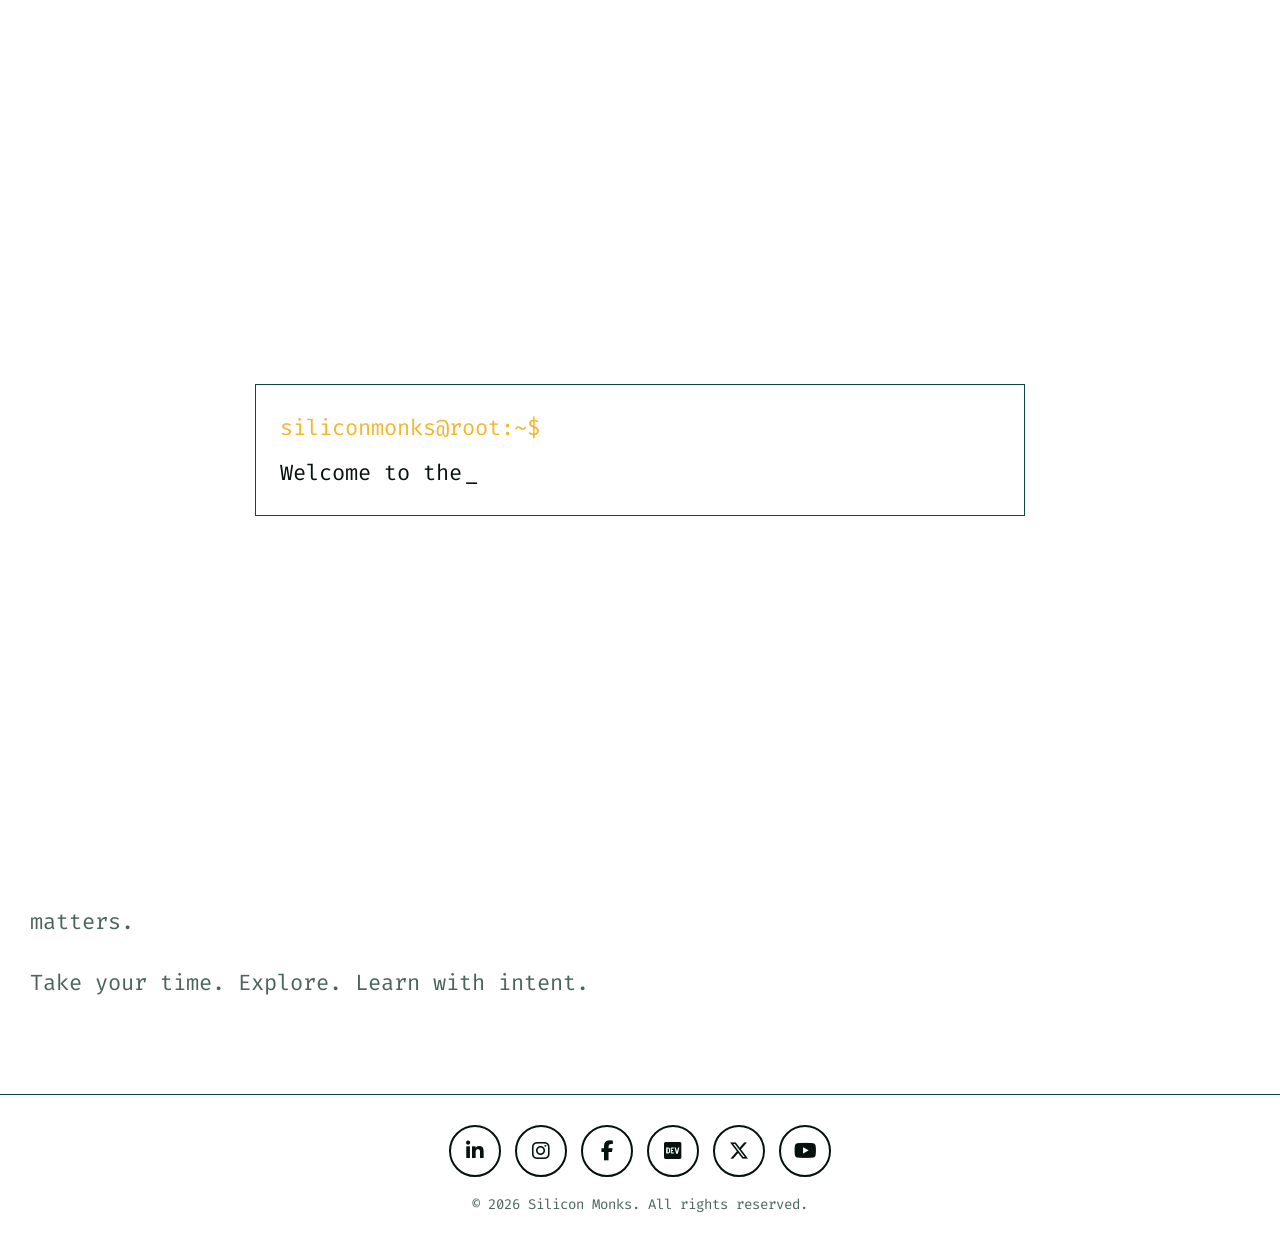
==== index.html @ 1dd902ce "silicon-monks blog site first commit" ====
<!DOCTYPE html>
<html lang="en">
<head>
  <meta charset="UTF-8">
  <meta name="viewport" content="width=device-width, initial-scale=1.0">
  <title>Silicon Monks</title>

  <link rel="icon" type="image/png" href="images/silicon-monks-img.png?v=3">

  <link rel="preconnect" href="https://fonts.googleapis.com">
  <link rel="preconnect" href="https://fonts.gstatic.com" crossorigin>
  <link href="https://fonts.googleapis.com/css2?family=Fira+Code&display=swap" rel="stylesheet">
  
  <link rel="stylesheet" href="https://cdnjs.cloudflare.com/ajax/libs/font-awesome/6.5.1/css/all.min.css">
  <link rel="stylesheet" href="css/style.css">
</head>
<body>

<div class="loader" id="loader" aria-label="Loading">
  <div class="loader-terminal">
    <span class="loader-prompt">siliconmonks@root:~$</span>
    <span id="loader-text"></span><span class="loader-cursor">_</span>
  </div>
</div>

<header class="nav">
  <!--<div class="logo">siliconmonks@root:~$</div>-->

  <div class="nav-actions">
    <button class="theme-toggle" onclick="toggleTheme()" aria-label="Toggle dark mode">
      <span class="theme-icon sun-icon">&#9728;</span>
      <span class="theme-icon moon-icon">&#9790;</span>
      <span class="toggle-thumb"></span>
    </button>
    <!-- Only one menu button is kept -->
    <button class="menu-btn" onclick="toggleMenu()" aria-label="Toggle menu">☰</button>
  </div>
</header>


<nav class="menu" id="menu">
  <button class="close-btn" onclick="toggleMenu()" aria-label="Close menu">×</button>

  <a href="about.html">~/about</a>
  <a href="projects.html">~/projects</a>
  <a href="blogs.html">~/blogs</a>
  <a href="contact.html">~/contact</a>
</nav>

<main class="home-content">
  <section class="hero-copy">
    <h1>Welcome to Silicon Monks</h1>

    <p>
      This space is built for curious minds drawn to the world of VLSI and semiconductor design. Whether you are just starting out or already working with chip architecture, verification, or physical design, you will find ideas here that aim to deepen your understanding without the noise.
    </p>

    <p>
      Silicon Monks focuses on the fundamentals and the evolving landscape of integrated circuits. From transistor-level concepts to system-on-chip design, from RTL to layout, the goal is to explore how modern hardware is built and why it works the way it does.
    </p>

    <p>
      This is not about rushing through trends. It is about slowing down, thinking clearly, and building strong intuition in a field where precision matters.
    </p>

    <p>
      Take your time. Explore. Learn with intent.
    </p>
  </section>

  <section class="hero-logo" aria-label="Silicon Monks logo">
    <div class="flag-pole"></div>

    <div class="flag-wrap">
      <img src="images/silicon-monks-img.png" alt="Silicon Monks logo" class="waving-logo">
    </div>
  </section>
</main>


<footer class="site-footer">
  <div class="social-links">
    <a href="https://www.linkedin.com/company/silicon-monks/" target="_blank" rel="noopener noreferrer" aria-label="LinkedIn">
      <i class="fa-brands fa-linkedin-in"></i>
    </a>

    <a href="https://www.instagram.com/siliconmonks/" target="_blank" rel="noopener noreferrer" aria-label="Instagram">
      <i class="fa-brands fa-instagram"></i>
    </a>

    <a href="https://www.facebook.com/profile.php?id=61589232958247" target="_blank" rel="noopener noreferrer" aria-label="Facebook">
      <i class="fa-brands fa-facebook-f"></i>
    </a>

    <a href="https://dev.to/silicon_monks" target="_blank" rel="noopener noreferrer" aria-label="Dev.to">
      <i class="fa-brands fa-dev"></i>
    </a>

    <a href="https://x.com/siliconmonks" target="_blank" rel="noopener noreferrer" aria-label="X">
      <i class="fa-brands fa-x-twitter"></i>
    </a>

    <a href="https://www.youtube.com/@siliconmonks" target="_blank" rel="noopener noreferrer" aria-label="YouTube">
      <i class="fa-brands fa-youtube"></i>
    </a>
  </div>
</footer>

<script src="js/script.js"></script>
</body>
</html>
---- css/style.css ----
:root {
  --bg: #ffffff;
  --text: #07110f;
  --muted: #4b635d;
  --menu-bg: #f7faf8;
  --border: #0f473d;

  --primary: #0f473d;
  --secondary: #11a85a;
  --accent: #f4b72a;

  --toggle-border: #0f473d;
  --toggle-bg: #ffffff;
  --toggle-thumb: #0f473d;
  --toggle-icon: #0f473d;
}

body.dark {
  --bg: #07110f;
  --text: #f7faf8;
  --muted: #a8b8b2;
  --menu-bg: #0f1d1a;
  --border: #f4b72a;

  --primary: #11a85a;
  --secondary: #f4b72a;
  --accent: #f4b72a;

  --toggle-border: #f4b72a;
  --toggle-bg: #07110f;
  --toggle-thumb: #f4b72a;
  --toggle-icon: #f4b72a;
}

body {
  margin: 0;
  font-family: 'Fira Code', monospace;
  background: var(--bg);
  color: var(--text);
  min-height: 100vh;
  display: flex;
  flex-direction: column;
  transition: background 0.3s ease, color 0.3s ease;
}

/* Loader */
.loader {
  position: fixed;
  inset: 0;
  z-index: 999;
  display: flex;
  align-items: center;
  justify-content: center;
  padding: 30px;
  background: var(--bg);
  color: var(--text);
  transition: opacity 0.5s ease, visibility 0.5s ease;
}

.loader.hidden {
  opacity: 0;
  visibility: hidden;
}

.loader-terminal {
  width: min(720px, 100%);
  padding: 24px;
  border: 1px solid var(--border);
  color: var(--text);
  font-size: 22px;
  line-height: 1.7;
}

.loader-prompt {
  display: block;
  margin-bottom: 8px;
  color: var(--accent);
}

.loader-cursor {
  display: inline-block;
  margin-left: 3px;
  animation: blink 0.8s steps(2, start) infinite;
}

@keyframes blink {
  50% {
    opacity: 0;
  }
}

/* Header */
.nav {
  display: flex;
  justify-content: flex-end;
  align-items: center;
  padding: 24px 30px;
}

.nav-actions {
  display: flex;
  align-items: center;
  gap: 16px;
}

.menu-btn,
.close-btn,
.theme-toggle {
  cursor: pointer;
  background: none;
  border: 0;
  font-family: inherit;
  color: var(--text);
}

.menu-btn {
  font-size: 28px;
  line-height: 1;
}

/* Theme Toggle */
.theme-toggle {
  position: relative;
  width: 62px;
  height: 30px;
  padding: 3px;
  border: 2px solid var(--toggle-border);
  border-radius: 999px;
  background: var(--toggle-bg);
  transition: background 0.3s ease, border-color 0.3s ease;
}

.theme-icon {
  position: absolute;
  top: 50%;
  z-index: 1;
  font-size: 13px;
  line-height: 1;
  color: var(--toggle-icon);
  transform: translateY(-50%);
  transition: opacity 0.3s ease, color 0.3s ease;
}

.sun-icon {
  left: 9px;
}

.moon-icon {
  right: 9px;
  opacity: 0.35;
}

.toggle-thumb {
  position: relative;
  z-index: 2;
  display: block;
  width: 20px;
  height: 20px;
  border-radius: 50%;
  background: var(--toggle-thumb);
  box-shadow: 0 2px 6px rgba(0, 0, 0, 0.2);
  transition: transform 0.3s ease;
}

body.dark .toggle-thumb {
  transform: translateX(32px);
}

body.dark .sun-icon {
  opacity: 0.35;
}

body.dark .moon-icon {
  opacity: 1;
}

/* Menu */
.menu {
  position: fixed;
  top: 0;
  right: -100%;
  width: min(80%, 360px);
  height: 100%;
  padding: 40px;
  box-sizing: border-box;
  background: var(--menu-bg);
  border-left: 1px solid var(--border);
  transition: right 0.3s ease, background 0.3s ease, border-color 0.3s ease;
  z-index: 10;
}

.menu.active {
  right: 0;
}

.close-btn {
  display: block;
  margin-left: auto;
  font-size: 34px;
  line-height: 1;
}

.menu a {
  display: block;
  margin: 20px 0;
  font-size: 22px;
  text-decoration: none;
  color: var(--text);
}

.menu a:hover {
  color: var(--muted);
}

/* Shared Layout */
main {
  flex: 1;
}

/* Home */
.home-content {
  display: grid;
  grid-template-columns: minmax(0, 1.15fr) minmax(280px, 0.85fr);
  align-items: center;
  gap: 48px;
  padding: 50px 30px 70px;
}

.hero-copy {
  max-width: 920px;
}

.hero-copy h1 {
  margin: 0 0 34px;
  padding: 0;
  font-size: 52px;
  line-height: 1.15;
}

.hero-copy p {
  max-width: 860px;
  margin: 0 0 22px;
  color: var(--muted);
  font-size: 22px;
  line-height: 1.75;
}

/* Waving Logo */
.hero-logo {
  position: relative;
  display: flex;
  justify-content: center;
  align-items: center;
  min-height: 420px;
  perspective: 900px;
}

.flag-pole {
  width: 5px;
  height: 380px;
  border-radius: 999px;
  background: var(--accent);
  box-shadow: 0 0 24px rgba(244, 183, 42, 0.35);
}

.flag-wrap {
  position: relative;
  width: min(360px, 72vw);
  margin-left: 18px;
  transform-origin: left center;
  animation: flagSway 3.2s ease-in-out infinite;
}

.flag-wrap::after {
  content: "";
  position: absolute;
  inset: 0;
  border-radius: 20px;
  background: linear-gradient(
    90deg,
    rgba(255, 255, 255, 0.22),
    transparent 28%,
    rgba(0, 0, 0, 0.14) 58%,
    transparent
  );
  pointer-events: none;
  mix-blend-mode: soft-light;
  animation: flagLight 3.2s ease-in-out infinite;
}

.waving-logo {
  display: block;
  width: 100%;
  aspect-ratio: 1;
  object-fit: cover;
  border: 3px solid var(--accent);
  border-radius: 20px;
  clip-path: polygon(0 0, 97% 3%, 100% 24%, 96% 50%, 100% 76%, 97% 100%, 0 100%);
  box-shadow: 0 24px 70px rgba(0, 0, 0, 0.28);
  animation: flagEdge 3.2s ease-in-out infinite;
}

@keyframes flagSway {
  0%,
  100% {
    transform: rotateY(-8deg) skewY(1deg);
  }

  50% {
    transform: rotateY(8deg) skewY(-1.5deg);
  }
}

@keyframes flagEdge {
  0%,
  100% {
    clip-path: polygon(0 0, 97% 3%, 100% 24%, 96% 50%, 100% 76%, 97% 100%, 0 100%);
  }

  50% {
    clip-path: polygon(0 0, 100% 0, 96% 25%, 100% 50%, 96% 75%, 100% 100%, 0 100%);
  }
}

@keyframes flagLight {
  0%,
  100% {
    opacity: 0.35;
    transform: translateX(-8px);
  }

  50% {
    opacity: 0.65;
    transform: translateX(8px);
  }
}

/* Blogs */
.blogs-page {
  flex: 1;
  padding: 48px 30px 72px;
}

.blogs-hero {
  max-width: 900px;
  margin-bottom: 44px;
}

.blogs-hero h1 {
  margin: 0 0 18px;
  font-size: 56px;
  line-height: 1.1;
}

.blogs-hero p {
  max-width: 760px;
  margin: 0 0 22px;
  color: var(--muted);
  font-size: 20px;
  line-height: 1.7;
}

.devto-link {
  display: inline-flex;
  align-items: center;
  gap: 10px;
  color: var(--text);
  text-decoration: none;
  font-size: 16px;
  font-weight: bold;
}

.devto-link:hover {
  color: var(--accent);
}

.blog-filters {
  display: flex;
  flex-wrap: wrap;
  gap: 12px;
  margin-bottom: 30px;
}

.blog-filters button {
  padding: 10px 16px;
  border: 1px solid var(--border);
  border-radius: 999px;
  background: transparent;
  color: var(--text);
  font: inherit;
  cursor: pointer;
  transition: background 0.2s ease, color 0.2s ease, border-color 0.2s ease, transform 0.2s ease;
}

.blog-filters button:hover,
.blog-filters button.active {
  border-color: var(--accent);
  background: var(--accent);
  color: #07110f;
  transform: translateY(-2px);
}

.blog-results {
  display: grid;
  grid-template-columns: repeat(auto-fit, minmax(280px, 1fr));
  gap: 18px;
}

.blog-card {
  display: block;
  padding: 22px;
  border: 1px solid var(--border);
  background: var(--menu-bg);
  color: var(--text);
  text-decoration: none;
  transition: border-color 0.2s ease, transform 0.2s ease;
}

.blog-card:hover {
  border-color: var(--accent);
  transform: translateY(-2px);
}

.blog-card span {
  display: block;
  margin-bottom: 8px;
  color: var(--muted);
  font-size: 13px;
}

.blog-card h3 {
  margin: 0 0 10px;
  font-size: 21px;
  line-height: 1.4;
}

.blog-card p,
.blog-empty {
  margin: 0;
  color: var(--muted);
  font-size: 15px;
  line-height: 1.6;
}

/* Contact */
.contact-page {
  flex: 1;
  display: flex;
  align-items: center;
  padding: 48px 30px 72px;
}

.contact-panel {
  width: min(1120px, 100%);
  margin: 0 auto;
  display: grid;
  grid-template-columns: minmax(0, 1fr) minmax(280px, 0.85fr);
  gap: 56px;
  padding: 56px;
  border: 1px solid var(--border);
  background:
    radial-gradient(circle at 75% 25%, rgba(244, 183, 42, 0.14), transparent 28%),
    linear-gradient(135deg, rgba(15, 71, 61, 0.12), transparent 42%),
    var(--menu-bg);
  box-sizing: border-box;
}

.section-kicker {
  margin: 0 0 14px;
  color: var(--accent);
  font-size: 16px;
}

.contact-form-area h1 {
  margin: 0 0 34px;
  font-size: 56px;
  line-height: 1.1;
}

.contact-form {
  display: grid;
  gap: 16px;
  max-width: 520px;
}

.contact-form label {
  color: var(--muted);
  font-size: 14px;
}

.contact-form input,
.contact-form textarea {
  width: 100%;
  padding: 12px 0;
  border: 0;
  border-bottom: 2px solid var(--border);
  outline: 0;
  box-sizing: border-box;
  background: transparent;
  color: var(--text);
  font: inherit;
  resize: vertical;
}

.contact-form input::placeholder,
.contact-form textarea::placeholder {
  color: var(--muted);
  opacity: 0.75;
}

.contact-form input:focus,
.contact-form textarea:focus {
  border-bottom-color: var(--accent);
}

.contact-form button {
  width: 180px;
  margin-top: 14px;
  padding: 15px 24px;
  border: 2px solid var(--accent);
  border-radius: 999px;
  background: var(--accent);
  color: #07110f;
  font: inherit;
  font-weight: bold;
  cursor: pointer;
  transition: transform 0.2s ease, background 0.3s ease, color 0.3s ease;
}

.contact-form button:hover {
  background: transparent;
  color: var(--text);
  transform: translateY(-2px);
}

.contact-info {
  display: flex;
  flex-direction: column;
  justify-content: center;
  gap: 28px;
}

.contact-logo {
  width: 150px;
  height: 150px;
  object-fit: cover;
  border: 2px solid var(--accent);
  border-radius: 50%;
}

.contact-info h2 {
  margin: 0 0 12px;
  font-size: 28px;
}

.contact-info p {
  margin: 0;
  color: var(--muted);
  font-size: 18px;
  line-height: 1.7;
}

.contact-lines {
  display: grid;
  gap: 14px;
}

.contact-lines a {
  display: inline-flex;
  align-items: center;
  gap: 12px;
  color: var(--text);
  text-decoration: none;
  font-size: 18px;
}

.contact-lines i {
  width: 42px;
  height: 42px;
  display: inline-flex;
  align-items: center;
  justify-content: center;
  border: 2px solid var(--text);
  border-radius: 50%;
}

.contact-lines a:hover {
  color: var(--accent);
}

/* Footer */
.site-footer {
  padding: 30px;
  border-top: 1px solid var(--border);
}

.social-links {
  display: flex;
  justify-content: center;
  gap: 14px;
  flex-wrap: wrap;
}

.social-links a {
  display: flex;
  align-items: center;
  justify-content: center;
  width: 48px;
  height: 48px;
  border: 2px solid var(--text);
  border-radius: 50%;
  color: var(--text);
  text-decoration: none;
  font-size: 20px;
  line-height: 1;
  transition: background 0.3s ease, color 0.3s ease, transform 0.2s ease;
}

.social-links a:hover {
  background: var(--text);
  color: var(--bg);
  transform: translateY(-3px);
}

/* Responsive */
@media (max-width: 900px) {
  .home-content {
    grid-template-columns: 1fr;
    padding-top: 34px;
  }

  .hero-copy h1 {
    font-size: 40px;
  }

  .hero-copy p {
    font-size: 18px;
  }

  .hero-logo {
    min-height: 320px;
  }

  .flag-pole {
    height: 290px;
  }
}

@media (max-width: 820px) {
  .contact-page {
    padding: 28px 20px 52px;
  }

  .contact-panel {
    grid-template-columns: 1fr;
    gap: 40px;
    padding: 32px 24px;
  }

  .contact-form-area h1 {
    font-size: 40px;
  }

  .contact-form button {
    width: 100%;
  }

  .blogs-page {
    padding: 28px 20px 52px;
  }

  .blogs-hero h1 {
    font-size: 40px;
  }

  .blogs-hero p {
    font-size: 18px;
  }
}

@media (prefers-reduced-motion: reduce) {
  .flag-wrap,
  .flag-wrap::after,
  .waving-logo {
    animation: none;
  }
}
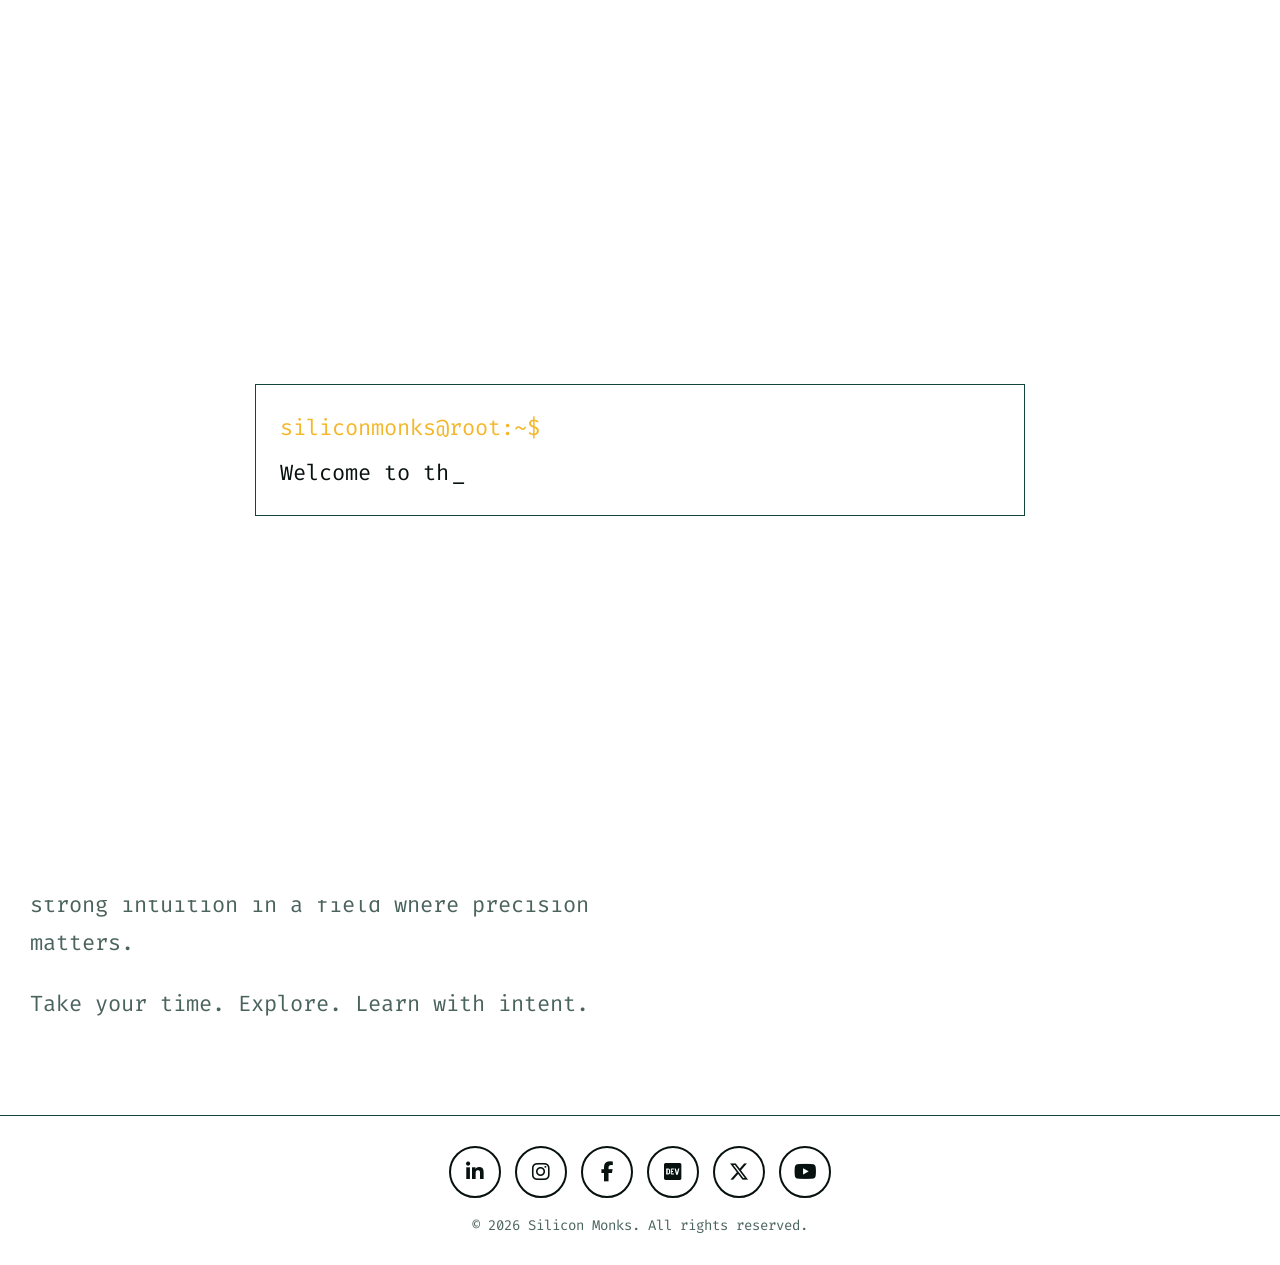
==== commit ae5df102: "added training page" ====
--- a/index.html
+++ b/index.html
@@ -12,7 +12,7 @@
   <link href="https://fonts.googleapis.com/css2?family=Fira+Code&display=swap" rel="stylesheet">
   
   <link rel="stylesheet" href="https://cdnjs.cloudflare.com/ajax/libs/font-awesome/6.5.1/css/all.min.css">
-  <link rel="stylesheet" href="css/style.css">
+  <link rel="stylesheet" href="css/style.css?v=20260504">
 </head>
 <body>
 
@@ -37,11 +37,12 @@
   </div>
 </header>
 
-
+git
 <nav class="menu" id="menu">
   <button class="close-btn" onclick="toggleMenu()" aria-label="Close menu">×</button>
 
   <a href="about.html">~/about</a>
+  <a href="training.html">~/training</a>
   <a href="projects.html">~/projects</a>
   <a href="blogs.html">~/blogs</a>
   <a href="contact.html">~/contact</a>
@@ -106,6 +107,6 @@
   </div>
 </footer>
 
-<script src="js/script.js"></script>
+<script src="js/script.js?v=20260504"></script>
 </body>
 </html>
--- a/css/style.css
+++ b/css/style.css
@@ -685,3 +685,210 @@
     animation: none;
   }
 }
+
+/* ========================= */
+/* TRAINING PAGE STYLES */
+/* ========================= */
+
+.training-page {
+  padding: 40px 30px 70px;
+}
+
+/* HERO */
+.training-hero {
+  display: grid;
+  grid-template-columns: 1.2fr 0.8fr;
+  gap: 40px;
+  margin-bottom: 60px;
+}
+
+.training-hero-copy h1 {
+  font-size: 52px;
+  line-height: 1.2;
+  margin-bottom: 20px;
+}
+
+.training-hero-copy p {
+  font-size: 20px;
+  color: var(--muted);
+  line-height: 1.7;
+}
+
+/* CTA buttons */
+.training-actions {
+  margin-top: 30px;
+  display: flex;
+  gap: 16px;
+  flex-wrap: wrap;
+}
+
+.primary-cta,
+.secondary-cta {
+  padding: 14px 22px;
+  border-radius: 999px;
+  font-weight: bold;
+  text-decoration: none;
+  transition: all 0.25s ease;
+}
+
+.primary-cta {
+  background: var(--accent);
+  color: #07110f;
+  border: 2px solid var(--accent);
+}
+
+.primary-cta:hover {
+  background: transparent;
+  color: var(--text);
+}
+
+.secondary-cta {
+  border: 2px solid var(--border);
+  color: var(--text);
+}
+
+.secondary-cta:hover {
+  border-color: var(--accent);
+  color: var(--accent);
+}
+
+/* HERO SIDE PANEL */
+.training-highlights {
+  border: 1px solid var(--border);
+  padding: 24px;
+  background: var(--menu-bg);
+  display: grid;
+  gap: 12px;
+  font-size: 16px;
+}
+
+/* SECTIONS */
+.training-section {
+  margin-bottom: 60px;
+}
+
+.training-section h2 {
+  font-size: 40px;
+  margin-bottom: 20px;
+}
+
+.section-intro {
+  color: var(--muted);
+  margin-bottom: 30px;
+}
+
+/* SPLIT SECTION */
+.split-section {
+  display: grid;
+  grid-template-columns: 1fr 1fr;
+  gap: 40px;
+}
+
+/* GRID FEATURES */
+.feature-grid {
+  display: grid;
+  grid-template-columns: repeat(auto-fit, minmax(220px, 1fr));
+  gap: 16px;
+}
+
+.feature-grid p {
+  padding: 14px;
+  border: 1px solid var(--border);
+  background: var(--menu-bg);
+}
+
+/* COURSES */
+.course-grid {
+  display: grid;
+  grid-template-columns: repeat(auto-fit, minmax(240px, 1fr));
+  gap: 20px;
+  margin: 30px 0;
+}
+
+.course-grid article {
+  border: 1px solid var(--border);
+  padding: 20px;
+  background: var(--menu-bg);
+  transition: transform 0.2s ease, border-color 0.2s ease;
+}
+
+.course-grid article:hover {
+  border-color: var(--accent);
+  transform: translateY(-3px);
+}
+
+.course-grid h3 {
+  margin-bottom: 10px;
+}
+
+/* AUDIENCE STRIP */
+.audience-strip {
+  display: flex;
+  flex-wrap: wrap;
+  gap: 12px;
+  margin-top: 20px;
+}
+
+.audience-strip span {
+  padding: 8px 14px;
+  border: 1px solid var(--border);
+  border-radius: 999px;
+}
+
+/* LISTS */
+.clean-list {
+  padding-left: 18px;
+  display: grid;
+  gap: 10px;
+}
+
+.wide-list li {
+  font-size: 18px;
+}
+
+/* OUTCOME + TRUST */
+.outcome-section,
+.trust-section {
+  background: var(--menu-bg);
+  padding: 30px;
+  border: 1px solid var(--border);
+}
+
+/* FINAL CTA */
+.final-cta {
+  text-align: center;
+  padding: 60px 20px;
+  border-top: 1px solid var(--border);
+}
+
+.final-cta h2 {
+  font-size: 42px;
+  margin-bottom: 16px;
+}
+
+.final-cta p {
+  color: var(--muted);
+  margin-bottom: 24px;
+}
+
+/* ========================= */
+/* RESPONSIVE */
+/* ========================= */
+
+@media (max-width: 900px) {
+  .training-hero {
+    grid-template-columns: 1fr;
+  }
+
+  .split-section {
+    grid-template-columns: 1fr;
+  }
+
+  .training-hero-copy h1 {
+    font-size: 36px;
+  }
+
+  .training-section h2 {
+    font-size: 32px;
+  }
+}
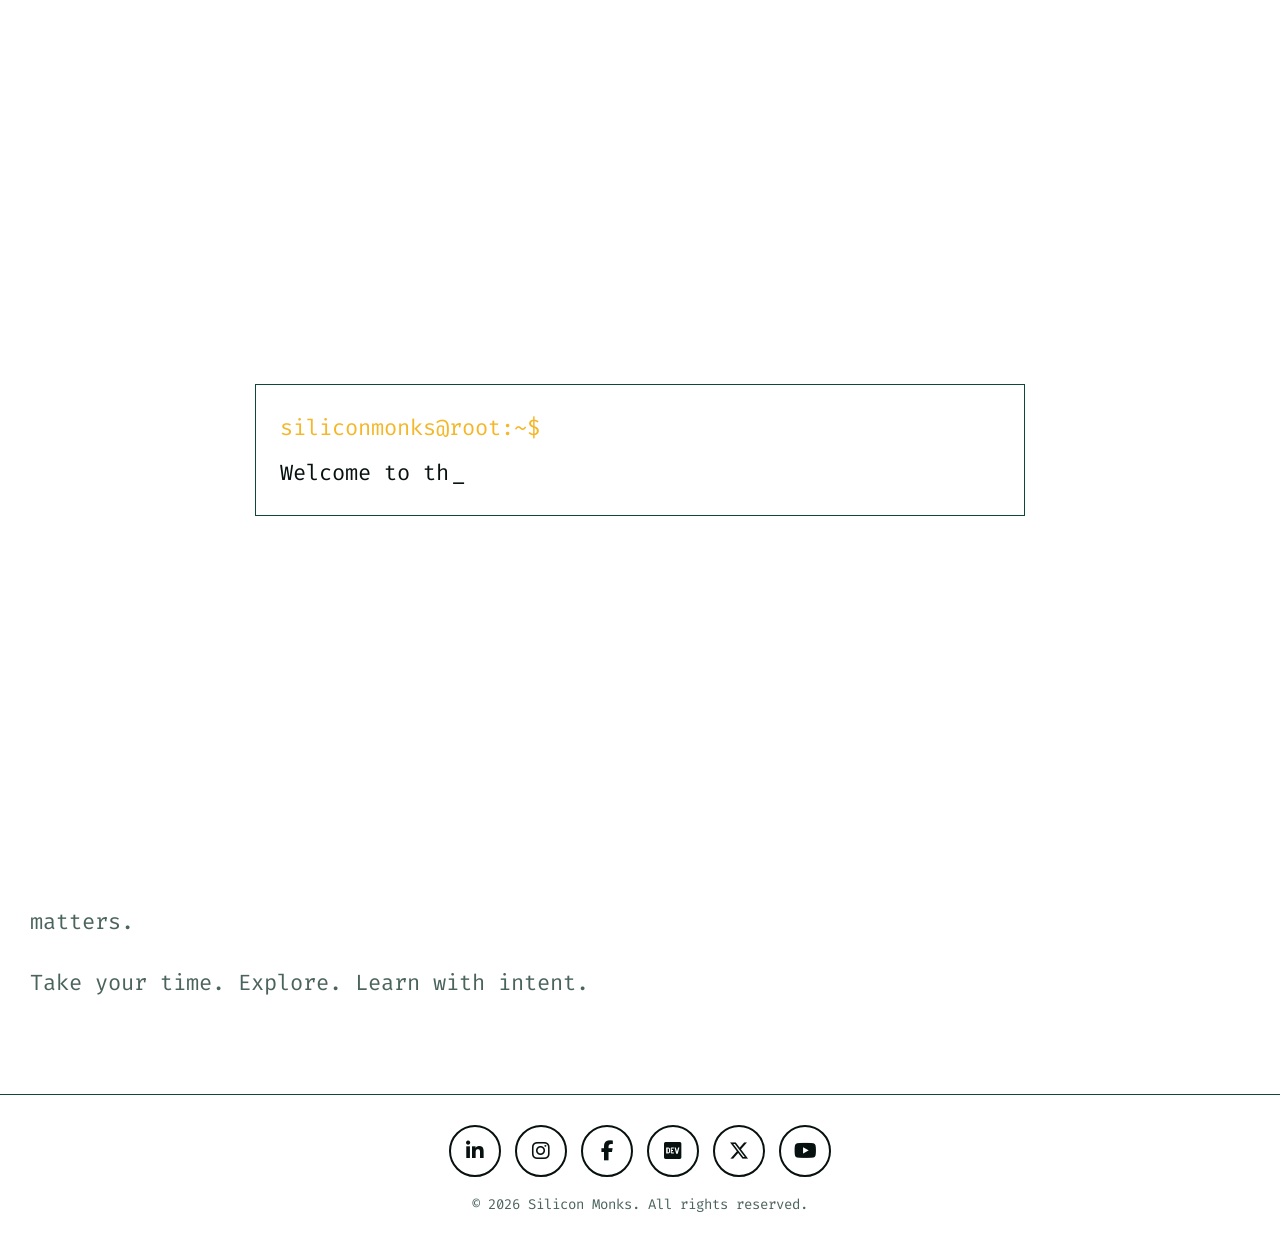
==== commit b1e712f4: "updated index" ====
--- a/index.html
+++ b/index.html
@@ -37,7 +37,6 @@
   </div>
 </header>
 
-git
 <nav class="menu" id="menu">
   <button class="close-btn" onclick="toggleMenu()" aria-label="Close menu">×</button>
 
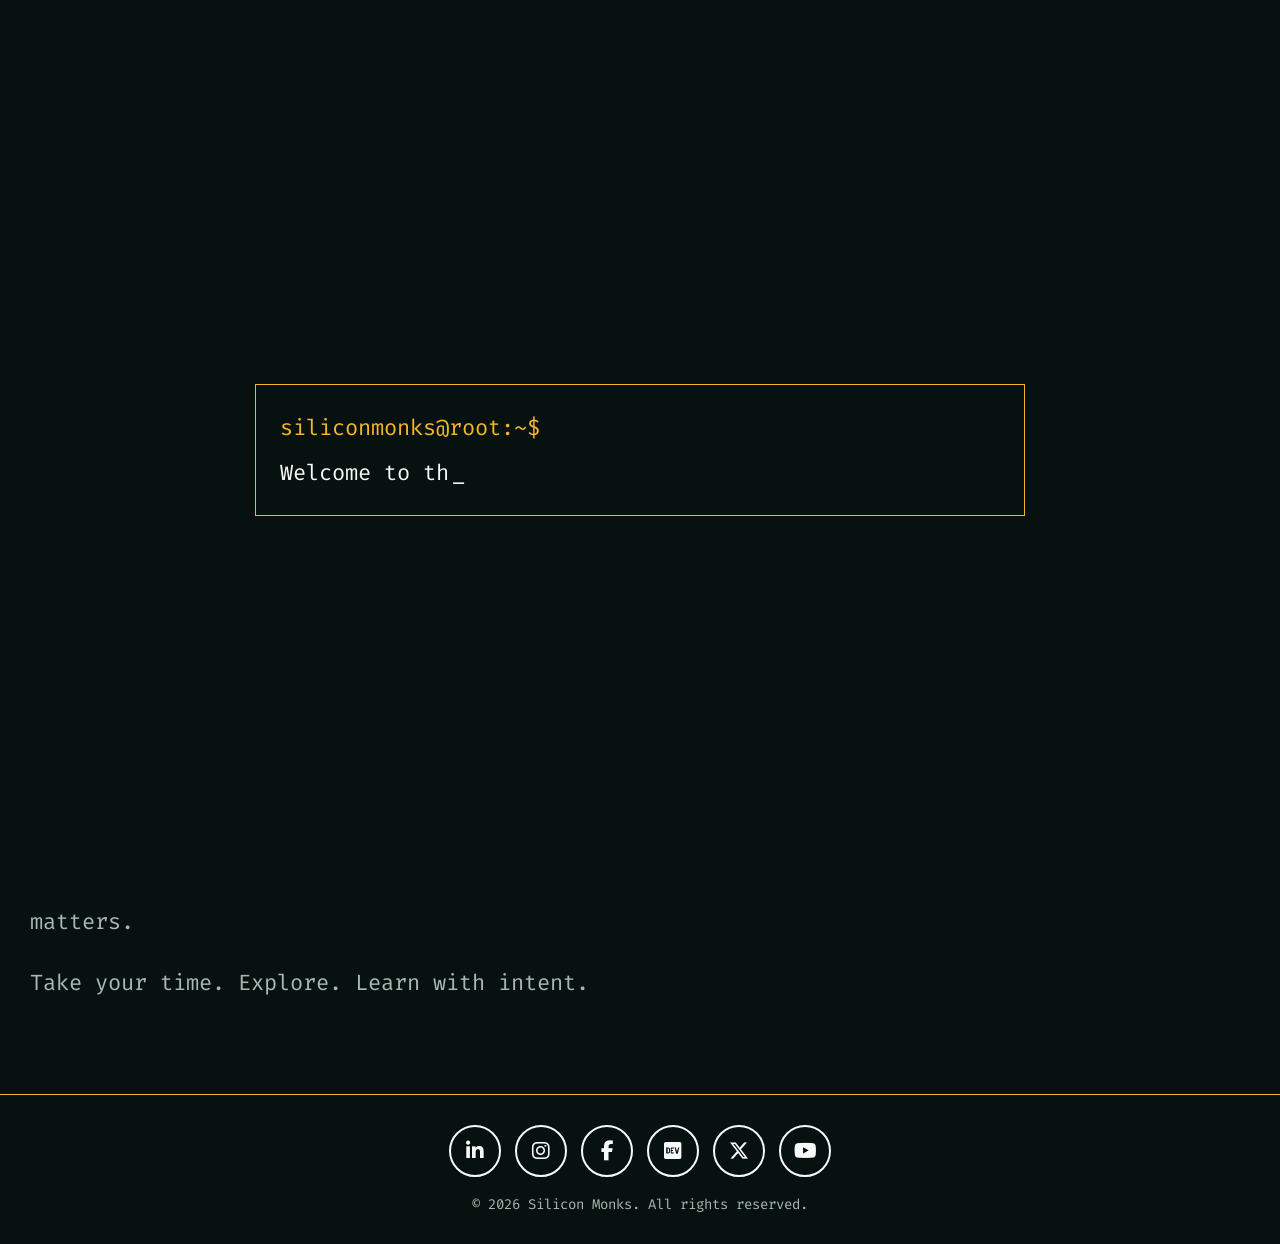
==== commit 1d602718: "Removed Light Theme" ====
--- a/index.html
+++ b/index.html
@@ -27,11 +27,12 @@
   <!--<div class="logo">siliconmonks@root:~$</div>-->
 
   <div class="nav-actions">
-    <button class="theme-toggle" onclick="toggleTheme()" aria-label="Toggle dark mode">
+    <!--<button class="theme-toggle" onclick="toggleTheme()" aria-label="Toggle dark mode">
       <span class="theme-icon sun-icon">&#9728;</span>
       <span class="theme-icon moon-icon">&#9790;</span>
       <span class="toggle-thumb"></span>
-    </button>
+    </button>-->
+    
     <!-- Only one menu button is kept -->
     <button class="menu-btn" onclick="toggleMenu()" aria-label="Toggle menu">☰</button>
   </div>
--- a/css/style.css
+++ b/css/style.css
@@ -1,21 +1,4 @@
 :root {
-  --bg: #ffffff;
-  --text: #07110f;
-  --muted: #4b635d;
-  --menu-bg: #f7faf8;
-  --border: #0f473d;
-
-  --primary: #0f473d;
-  --secondary: #11a85a;
-  --accent: #f4b72a;
-
-  --toggle-border: #0f473d;
-  --toggle-bg: #ffffff;
-  --toggle-thumb: #0f473d;
-  --toggle-icon: #0f473d;
-}
-
-body.dark {
   --bg: #07110f;
   --text: #f7faf8;
   --muted: #a8b8b2;
@@ -25,11 +8,6 @@
   --primary: #11a85a;
   --secondary: #f4b72a;
   --accent: #f4b72a;
-
-  --toggle-border: #f4b72a;
-  --toggle-bg: #07110f;
-  --toggle-thumb: #f4b72a;
-  --toggle-icon: #f4b72a;
 }
 
 body {
@@ -104,8 +82,7 @@
 }
 
 .menu-btn,
-.close-btn,
-.theme-toggle {
+.close-btn {
   cursor: pointer;
   background: none;
   border: 0;
@@ -116,62 +93,6 @@
 .menu-btn {
   font-size: 28px;
   line-height: 1;
-}
-
-/* Theme Toggle */
-.theme-toggle {
-  position: relative;
-  width: 62px;
-  height: 30px;
-  padding: 3px;
-  border: 2px solid var(--toggle-border);
-  border-radius: 999px;
-  background: var(--toggle-bg);
-  transition: background 0.3s ease, border-color 0.3s ease;
-}
-
-.theme-icon {
-  position: absolute;
-  top: 50%;
-  z-index: 1;
-  font-size: 13px;
-  line-height: 1;
-  color: var(--toggle-icon);
-  transform: translateY(-50%);
-  transition: opacity 0.3s ease, color 0.3s ease;
-}
-
-.sun-icon {
-  left: 9px;
-}
-
-.moon-icon {
-  right: 9px;
-  opacity: 0.35;
-}
-
-.toggle-thumb {
-  position: relative;
-  z-index: 2;
-  display: block;
-  width: 20px;
-  height: 20px;
-  border-radius: 50%;
-  background: var(--toggle-thumb);
-  box-shadow: 0 2px 6px rgba(0, 0, 0, 0.2);
-  transition: transform 0.3s ease;
-}
-
-body.dark .toggle-thumb {
-  transform: translateX(32px);
-}
-
-body.dark .sun-icon {
-  opacity: 0.35;
-}
-
-body.dark .moon-icon {
-  opacity: 1;
 }
 
 /* Menu */
@@ -622,79 +543,11 @@
   transform: translateY(-3px);
 }
 
-/* Responsive */
-@media (max-width: 900px) {
-  .home-content {
-    grid-template-columns: 1fr;
-    padding-top: 34px;
-  }
-
-  .hero-copy h1 {
-    font-size: 40px;
-  }
-
-  .hero-copy p {
-    font-size: 18px;
-  }
-
-  .hero-logo {
-    min-height: 320px;
-  }
-
-  .flag-pole {
-    height: 290px;
-  }
-}
-
-@media (max-width: 820px) {
-  .contact-page {
-    padding: 28px 20px 52px;
-  }
-
-  .contact-panel {
-    grid-template-columns: 1fr;
-    gap: 40px;
-    padding: 32px 24px;
-  }
-
-  .contact-form-area h1 {
-    font-size: 40px;
-  }
-
-  .contact-form button {
-    width: 100%;
-  }
-
-  .blogs-page {
-    padding: 28px 20px 52px;
-  }
-
-  .blogs-hero h1 {
-    font-size: 40px;
-  }
-
-  .blogs-hero p {
-    font-size: 18px;
-  }
-}
-
-@media (prefers-reduced-motion: reduce) {
-  .flag-wrap,
-  .flag-wrap::after,
-  .waving-logo {
-    animation: none;
-  }
-}
-
-/* ========================= */
-/* TRAINING PAGE STYLES */
-/* ========================= */
-
+/* Training */
 .training-page {
   padding: 40px 30px 70px;
 }
 
-/* HERO */
 .training-hero {
   display: grid;
   grid-template-columns: 1.2fr 0.8fr;
@@ -714,7 +567,6 @@
   line-height: 1.7;
 }
 
-/* CTA buttons */
 .training-actions {
   margin-top: 30px;
   display: flex;
@@ -752,17 +604,28 @@
   color: var(--accent);
 }
 
-/* HERO SIDE PANEL */
 .training-highlights {
   border: 1px solid var(--border);
-  padding: 24px;
+  padding: 18px;
   background: var(--menu-bg);
   display: grid;
-  gap: 12px;
+  gap: 10px;
+  align-self: center;
+  justify-self: end;
+  width: min(420px, 100%);
+}
+
+.training-highlights p {
+  margin: 0;
+  padding: 13px 14px;
+  border: 1px solid var(--border);
+  background: var(--bg);
+  color: var(--text);
   font-size: 16px;
-}
-
-/* SECTIONS */
+  font-weight: bold;
+  line-height: 1.45;
+}
+
 .training-section {
   margin-bottom: 60px;
 }
@@ -772,19 +635,22 @@
   margin-bottom: 20px;
 }
 
+.training-section p {
+  color: var(--muted);
+  line-height: 1.7;
+}
+
 .section-intro {
   color: var(--muted);
   margin-bottom: 30px;
 }
 
-/* SPLIT SECTION */
 .split-section {
   display: grid;
   grid-template-columns: 1fr 1fr;
   gap: 40px;
 }
 
-/* GRID FEATURES */
 .feature-grid {
   display: grid;
   grid-template-columns: repeat(auto-fit, minmax(220px, 1fr));
@@ -797,7 +663,6 @@
   background: var(--menu-bg);
 }
 
-/* COURSES */
 .course-grid {
   display: grid;
   grid-template-columns: repeat(auto-fit, minmax(240px, 1fr));
@@ -821,7 +686,6 @@
   margin-bottom: 10px;
 }
 
-/* AUDIENCE STRIP */
 .audience-strip {
   display: flex;
   flex-wrap: wrap;
@@ -835,7 +699,6 @@
   border-radius: 999px;
 }
 
-/* LISTS */
 .clean-list {
   padding-left: 18px;
   display: grid;
@@ -846,7 +709,6 @@
   font-size: 18px;
 }
 
-/* OUTCOME + TRUST */
 .outcome-section,
 .trust-section {
   background: var(--menu-bg);
@@ -854,7 +716,6 @@
   border: 1px solid var(--border);
 }
 
-/* FINAL CTA */
 .final-cta {
   text-align: center;
   padding: 60px 20px;
@@ -871,19 +732,30 @@
   margin-bottom: 24px;
 }
 
-/* ========================= */
-/* RESPONSIVE */
-/* ========================= */
-
+/* Responsive */
 @media (max-width: 900px) {
-  .training-hero {
-    grid-template-columns: 1fr;
-  }
-
+  .home-content,
+  .training-hero,
   .split-section {
     grid-template-columns: 1fr;
   }
 
+  .hero-copy h1 {
+    font-size: 40px;
+  }
+
+  .hero-copy p {
+    font-size: 18px;
+  }
+
+  .hero-logo {
+    min-height: 320px;
+  }
+
+  .flag-pole {
+    height: 290px;
+  }
+
   .training-hero-copy h1 {
     font-size: 36px;
   }
@@ -891,4 +763,53 @@
   .training-section h2 {
     font-size: 32px;
   }
-}+
+  .training-highlights {
+    justify-self: stretch;
+    width: auto;
+  }
+}
+
+@media (max-width: 820px) {
+  .contact-page {
+    padding: 28px 20px 52px;
+  }
+
+  .contact-panel {
+    grid-template-columns: 1fr;
+    gap: 40px;
+    padding: 32px 24px;
+  }
+
+  .contact-form-area h1 {
+    font-size: 40px;
+  }
+
+  .contact-form button {
+    width: 100%;
+  }
+
+  .blogs-page {
+    padding: 28px 20px 52px;
+  }
+
+  .blogs-hero h1 {
+    font-size: 40px;
+  }
+
+  .blogs-hero p {
+    font-size: 18px;
+  }
+
+  .training-page {
+    padding: 28px 20px 56px;
+  }
+}
+
+@media (prefers-reduced-motion: reduce) {
+  .flag-wrap,
+  .flag-wrap::after,
+  .waving-logo {
+    animation: none;
+  }
+}
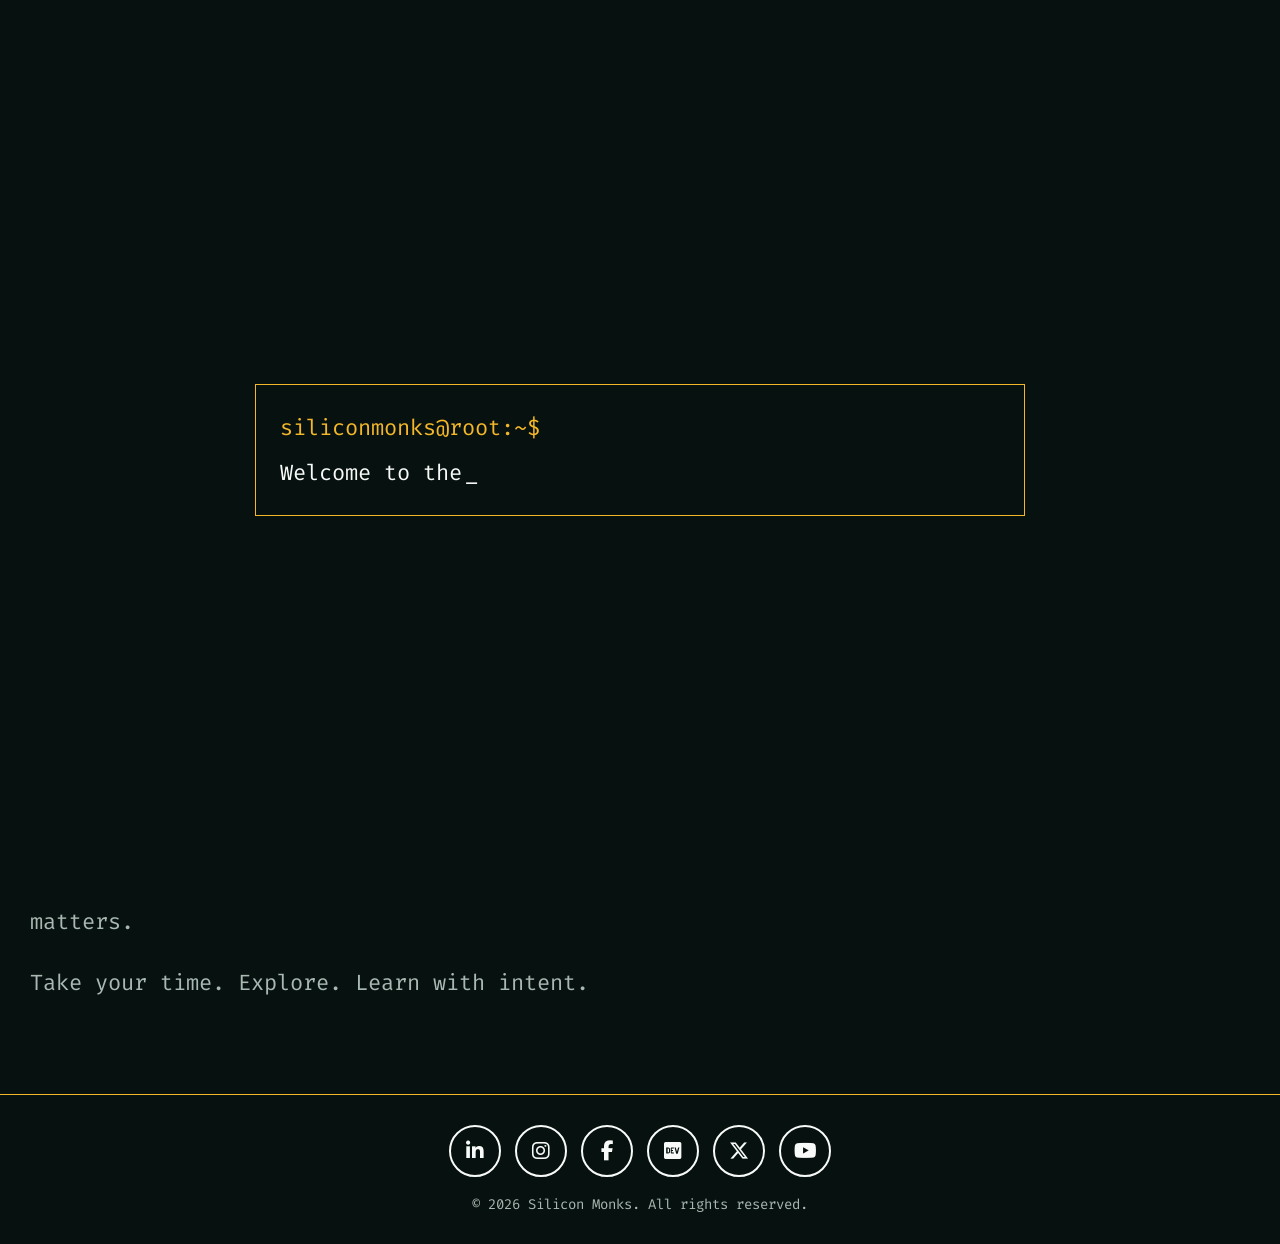
==== commit e97ab4fb: "Updated website content" ====
--- a/index.html
+++ b/index.html
@@ -12,7 +12,7 @@
   <link href="https://fonts.googleapis.com/css2?family=Fira+Code&display=swap" rel="stylesheet">
   
   <link rel="stylesheet" href="https://cdnjs.cloudflare.com/ajax/libs/font-awesome/6.5.1/css/all.min.css">
-  <link rel="stylesheet" href="css/style.css?v=20260504">
+  <link rel="stylesheet" href="css/style.css">
 </head>
 <body>
 
@@ -68,14 +68,85 @@
       Take your time. Explore. Learn with intent.
     </p>
   </section>
+<section class="hero-logo" aria-label="Silicon Monks logo">
 
+  <div class="flag-pole"></div>
+
+  <div class="flag-wrap">
+    <img
+      src="images/silicon-monks-img.png"
+      alt="Silicon Monks logo"
+      class="waving-logo"
+    >
+  </div>
+
+  <!-- SVG filter used for realistic cloth distortion -->
+  <svg class="flag-svg-filter" aria-hidden="true">
+    <defs>
+
+      <filter
+        id="flagWave"
+        x="-10%"
+        y="-10%"
+        width="120%"
+        height="120%"
+      >
+
+        <!-- Creates soft fabric-like waves -->
+        <feTurbulence
+          type="fractalNoise"
+          baseFrequency="0.008 0.025"
+          numOctaves="1"
+          seed="3"
+          result="noise"
+        >
+
+          <animate
+            attributeName="baseFrequency"
+            dur="5s"
+            values="
+              0.008 0.025;
+              0.010 0.030;
+              0.008 0.025
+            "
+            repeatCount="indefinite"
+          />
+
+        </feTurbulence>
+
+        <!-- Moves the logo according to the wave -->
+        <feDisplacementMap
+          in="SourceGraphic"
+          in2="noise"
+          scale="7"
+          xChannelSelector="R"
+          yChannelSelector="G"
+        >
+
+          <animate
+            attributeName="scale"
+            dur="4s"
+            values="5;8;5"
+            repeatCount="indefinite"
+          />
+
+        </feDisplacementMap>
+
+      </filter>
+
+    </defs>
+  </svg>
+
+</section>
+
+<!--
   <section class="hero-logo" aria-label="Silicon Monks logo">
     <div class="flag-pole"></div>
 
     <div class="flag-wrap">
       <img src="images/silicon-monks-img.png" alt="Silicon Monks logo" class="waving-logo">
     </div>
-  </section>
+  </section> -->
 </main>
 
 
@@ -107,6 +178,6 @@
   </div>
 </footer>
 
-<script src="js/script.js?v=20260504"></script>
+<script src="js/script.js"></script>
 </body>
 </html>
--- a/css/style.css
+++ b/css/style.css
@@ -167,6 +167,286 @@
 }
 
 /* Waving Logo */
+/* ========================================
+   REALISTIC WAVING LOGO
+======================================== */
+
+.hero-logo {
+  position: relative;
+
+  display: flex;
+  justify-content: center;
+  align-items: center;
+
+  min-height: 420px;
+
+  perspective: 1200px;
+}
+
+
+/* ========================================
+   FLAG POLE
+======================================== */
+
+.flag-pole {
+  position: relative;
+
+  width: 5px;
+  height: 380px;
+
+  flex-shrink: 0;
+
+  border-radius: 999px;
+
+  background: var(--accent);
+
+  box-shadow:
+    0 0 10px rgba(244, 183, 42, 0.5),
+    0 0 24px rgba(244, 183, 42, 0.3);
+
+  z-index: 5;
+}
+
+
+/* ========================================
+   FLAG
+======================================== */
+
+.flag-wrap {
+  position: relative;
+
+  width: min(360px, 72vw);
+
+  /*
+    Almost touching the pole
+  */
+  margin-left: 3px;
+
+  transform-origin: left center;
+
+  /*
+    Very subtle overall movement.
+    The SVG filter handles the actual
+    fabric distortion.
+  */
+  animation:
+    flagNaturalMotion 5s ease-in-out infinite;
+
+  filter:
+    drop-shadow(
+      0 24px 30px
+      rgba(0, 0, 0, 0.25)
+    );
+
+  will-change: transform;
+}
+
+
+/* ========================================
+   LOGO IMAGE
+======================================== */
+
+.waving-logo {
+  display: block;
+
+  width: 100%;
+  height: auto;
+
+  aspect-ratio: 1;
+
+  object-fit: cover;
+
+  border-radius: 16px;
+
+  /*
+    Actual cloth distortion
+  */
+  filter:
+    url("#flagWave");
+
+  transform-origin:
+    left center;
+}
+
+
+/* ========================================
+   FABRIC LIGHT AND SHADOW
+
+   This creates the illusion of folds
+   moving horizontally across the flag.
+======================================== */
+
+.flag-wrap::after {
+  content: "";
+
+  position: absolute;
+
+  inset: 0;
+
+  border-radius: 16px;
+
+  background:
+
+    linear-gradient(
+      100deg,
+
+      transparent 0%,
+
+      rgba(255, 255, 255, 0.04) 12%,
+
+      rgba(255, 255, 255, 0.18) 25%,
+
+      transparent 38%,
+
+      rgba(0, 0, 0, 0.12) 50%,
+
+      transparent 62%,
+
+      rgba(255, 255, 255, 0.13) 76%,
+
+      transparent 90%
+    );
+
+  background-size:
+    220% 100%;
+
+  pointer-events: none;
+
+  mix-blend-mode:
+    soft-light;
+
+  animation:
+    fabricLight 5s linear infinite;
+}
+
+
+/* ========================================
+   SUBTLE NATURAL MOTION
+
+   Important:
+   We do NOT swing from -8deg to +8deg.
+
+   The pole side should look anchored.
+======================================== */
+
+@keyframes flagNaturalMotion {
+
+  0%,
+  100% {
+
+    transform:
+      perspective(1200px)
+      rotateY(-1deg)
+      rotateZ(0deg);
+
+  }
+
+
+  25% {
+
+    transform:
+      perspective(1200px)
+      rotateY(1deg)
+      rotateZ(0.15deg);
+
+  }
+
+
+  50% {
+
+    transform:
+      perspective(1200px)
+      rotateY(2deg)
+      rotateZ(-0.1deg);
+
+  }
+
+
+  75% {
+
+    transform:
+      perspective(1200px)
+      rotateY(0deg)
+      rotateZ(0.1deg);
+
+  }
+
+}
+
+
+/* ========================================
+   LIGHT TRAVELS FROM POLE → FREE EDGE
+======================================== */
+
+@keyframes fabricLight {
+
+  0% {
+
+    background-position:
+      100% center;
+
+    opacity: 0.4;
+
+  }
+
+
+  50% {
+
+    background-position:
+      0% center;
+
+    opacity: 0.65;
+
+  }
+
+
+  100% {
+
+    background-position:
+      -100% center;
+
+    opacity: 0.4;
+
+  }
+
+}
+
+
+/* Hide SVG definition */
+.flag-svg-filter {
+
+  position: absolute;
+
+  width: 0;
+  height: 0;
+
+  overflow: hidden;
+
+}
+
+
+/* ========================================
+   ACCESSIBILITY
+======================================== */
+
+@media (prefers-reduced-motion: reduce) {
+
+  .flag-wrap,
+  .flag-wrap::after {
+
+    animation: none;
+
+  }
+
+
+  .waving-logo {
+
+    filter: none;
+
+  }
+
+}
+/*
 .hero-logo {
   position: relative;
   display: flex;
@@ -254,7 +534,7 @@
     opacity: 0.65;
     transform: translateX(8px);
   }
-}
+} */
 
 /* Blogs */
 .blogs-page {
